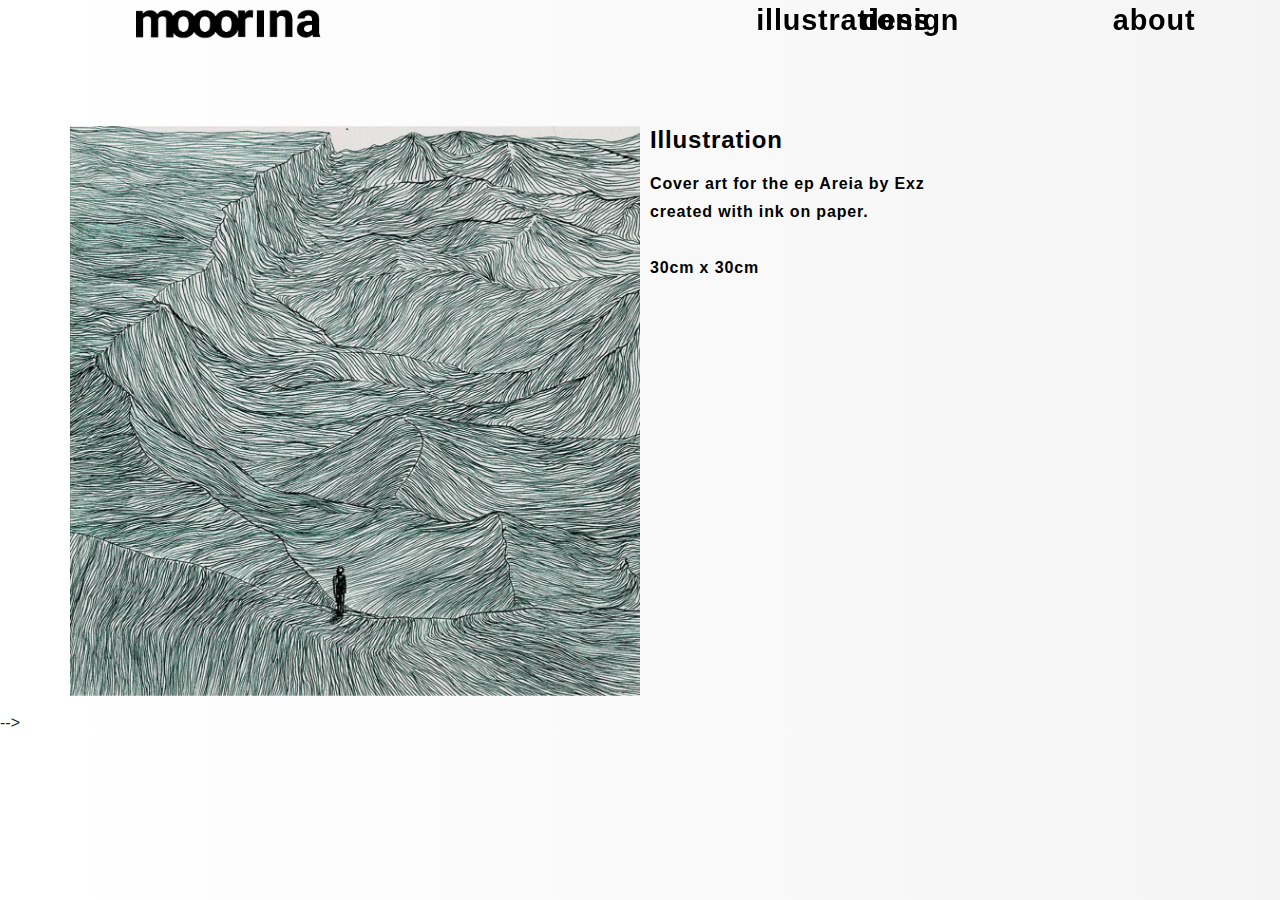
==== areia.html @ d32d3dcf "Add files via upload" ====
<!DOCTYPE html>
<html lang="en">
<head>
    <meta charset="utf-8">
    <meta name="viewport" content="width=device-width, initial-scale=1, shrink-to-fit=no">
    
    <!-- SEO Meta Tags -->
    <meta name="description" content="mooorina">
    <meta name="author" content="moorina">

    <!-- OG Meta Tags to improve the way the post looks when you share the page on LinkedIn, Facebook, Google+ -->
	<meta property="og:site_name" content="" /> <!-- website name -->
	<meta property="og:site" content="" /> <!-- website link -->
	<meta property="og:title" content=""/> <!-- title shown in the actual shared post -->
	<meta property="og:description" content="" /> <!-- description shown in the actual shared post -->
	<meta property="og:image" content="" /> <!-- image link, make sure it's jpg -->
	<meta property="og:url" content="" /> <!-- where do you want your post to link to -->
	<meta property="og:type" content="article" />

    <!-- Website Title -->
    <title>Aria - Business HTML Landing Page Template</title>
    
    <!-- Styles -->
    <link href="https://fonts.googleapis.com/css?family=Montserrat:500,700&display=swap&subset=latin-ext" rel="stylesheet">
    <link href="https://fonts.googleapis.com/css?family=Open+Sans:400,400i,600&display=swap&subset=latin-ext" rel="stylesheet">
    <link href="css/bootstrap.css" rel="stylesheet">
    <link href="css/fontawesome-all.css" rel="stylesheet">
    <link href="css/swiper.css" rel="stylesheet">
	<link href="css/magnific-popup.css" rel="stylesheet">
	<link href="css/styles.css" rel="stylesheet">
    <link rel="stylesheet" id="style-css" href="css/style.css" type="text/css" media="all">

	
	<!-- Favicon  -->
    <link rel="icon" href="images/favicon.png">
</head>
<body data-spy="scroll" data-target=".menuglue">
    
    

    
    <!-- Navbar -->
    
                    <div class=" menu0  topo" >
                    <a href="index.html">
                    <img class="textstyle animate logo logotitulo  " href="index.html" style="margin-top: -10px" src="img/logo.png" style="opacity: 1;">
                    </a>
                    </div>

                    <div class=" menu1  topo">
                    <a class="textstyle animate titulo2 page-scroll" href="index.html#inst">illustrations</a>
                    </div>
                        
                    <div class=" menu2 topo">
                    <a class="textstyle animate titulo2 page-scroll" href="index.html#illustrations">design</a>
                    </div>
            
                    <div class=" menu3 topo">
                    <a class="textstyle animate titulo2 page-scroll" 
                    href="#design">about</a>
                    </div>

    
    
    <!--  <header id="header" class="header">
        
        <div class="header-content" >
            <div class="container about">
                <div class="col-lg-6">
                        <br>
                    </div> 
                    <div class="col-lg-6">
                    <img class="mainlogo" href="body" src="img/mooorinagifop2.gif">    
                        
                    </div> 
            </div> 
        </div>
    </header> 
   end of header -->


    <!-- Intro -->
<div id="inst" class="">
                <div class="row">
                    <div class="col-lg-8">
                        <p class="textstyle titulo">
                                <br> 
                        </p>
                        <p class="textstyle  sub">
                                
                                
                        </p>
                    </div> <!-- end of row -->
                </div> <!-- end of col -->
</div> 
 
<div id="fabrik" class="container">
    <div class="row"> 
        
    
 <div class="col-md-6 col-lg-6 itens installation">
    <div class=" textstyle">    
        <a href="areia.html">
        <img src="./img/areia.jpg" class="img-responsive">   
        </a>		    	
	    
        
    </div>
     
</div>
                

    <div class="col-md-6 col-lg-6 itens design " >
     <p class="textstyle titulo sub">
              Illustration<br> <p class="textstyle titulo sub dsc"> Cover art for the ep Areia by <a href="https://soundcloud.com/e_xz">Exz</a> created with ink on paper.<br><br>30cm x 30cm  
     </p></p>
        
</div>
      


    </div>
    
</div> 
    







    


 

    

    
 
<!-- 
 <div id="design" class="container">
                <div class="row">
                    <div class="col-lg-8">
                        <p class="textstyle titulo">
                                <br><br><br>Design<br><br><br>
                        </p>
                        <p class="textstyle  sub">
                                <br><br><br><br><br><br>commercial art
                                <br><br><br>
                        </p>
                    </div> <!-- end of row -->
                </div> <!-- end of col -->
</div>     -->


  
    
    	
    <!-- Scripts -->
    <script src="js/jquery.min.js"></script> <!-- jQuery for Bootstrap's JavaScript plugins -->
    <script src="js/popper.min.js"></script> <!-- Popper tooltip library for Bootstrap -->
    <script src="js/bootstrap.min.js"></script> <!-- Bootstrap framework -->
    <script src="js/jquery.easing.min.js"></script> <!-- jQuery Easing for smooth scrolling between anchors -->
    <script src="js/swiper.min.js"></script> <!-- Swiper for image and text sliders -->
    <script src="js/jquery.magnific-popup.js"></script> <!-- Magnific Popup for lightboxes -->
    <script src="js/morphext.min.js"></script> <!-- Morphtext rotating text in the header -->
    <script src="js/isotope.pkgd.min.js"></script> <!-- Isotope for filter -->
    <script src="js/validator.min.js"></script> <!-- Validator.js - Bootstrap plugin that validates forms -->
    <script src="js/portfolioscript.js"></script>
    <script src="js/scripts.js"></script> <!-- Custom scripts -->
</body>
</html>
---- css/style.css ----
.mediacontent {
    width:30%;
    height: 30%;
    max-width: 30%; 
    margin-left: 35%; 
    padding-bottom: 2em;
}

.conteudoimagens {
    display: flex;
    -ms-flex-wrap: wrap;
    flex-wrap: wrap;    
}

.killmouse{pointer-events:none;}

.conteudo {
    width:90%;
    margin-left: 0%;
}
.bio{
    
    
    text-align: right;
    font-weight: 500;
    line-height: 28px;
    letter-spacing: 0.85px;
    font-family: 'arial';
    font-size: 16px;
    padding-bottom: 0em;
    color: black;
    box-sizing: border-box;
    max-width: 100%; 
    margin-bottom: 0px;
    
    
    
}

.soundcloud {
    height: 300px;
}

.vimeo {
    
    margin-left: 0%;
    width: 100%; 
    border: none; 
    padding-bottom: 1em;
    max-width: 100%;
    
    
}

.textstyle{
    text-align: left;
    font-weight: bold;
    line-height: 28px;
    letter-spacing: 0.85px;
    font-family: 'arial';
    font-size: 1.5rem;
    color: black;
    max-width: 100%; 
   }
.desc{
        font-size: 1.2rem;

    
}

.container{margin-bottom: 1%; background-color: transparent;}
.pd{padding-right: 1px;
padding-left: 1px;
padding-top: 0px;
padding-bottom: 1px;}

.titulo {
float: left;
max-width: 20%;
margin-left:30%;        
/*overflow:hidden;*/
padding-top:10%;
padding-bottom: 0em;
font-size:3em;
}
.sub{
  float:none;
  text-align: left;
    font-size:1.5em; 
    max-width: 50%;
    margin-left:10px ;  
    padding:0px;
}
.dsc{font-size: 1em;}
.titulo1 {
/*overflow:hidden;*/
padding-top:5%;
padding-bottom: 1em;
font-size:2em;
}
.titulo2 {
float: left;
max-width: 20%;
margin-left:30%;        
/*overflow:hidden;*/
padding-top:0%;
padding-bottom: 1em;
font-size:1.8em;
}



.footer{
    text-align:center ;
    padding-bottom: 1em;
    padding-top:1em;
    position: fixed;   
    width:100%;
    bottom:0;
    background-color: transparent;
overflow: hidden;
    

}
.txtcor {animation: txtcor 30s infinite;}


.logotitulo {
    
    font-size:3em;
}
.logo  {
    
    width: 20%;
    margin-top: 0px;
    }


a:link{
    text-decoration: none;   
}

body {
background: linear-gradient(90deg, rgba(255,255,255,1) 0%, rgba(244,244,244,1) 100%); margin-bottom: 0%;
    }
#header{overflow: hidden;}

a{color:inherit}

.background {
background-color: black;
animation: colors 30s infinite;
}

.nav-item{padding-left: 1em;}



@keyframes colors {
  0% {
    background-color: #009FFD; }
  25% {
    background-color: lightblue; }
  50% {
    background-color: mediumpurple; }
  75% {
    background-color: blueviolet; }
  100% {
    background-color: #009FFD; } }
@keyframes txtcor {
  0% {
    color: #009FFD; }
  25% {
    color: lightblue; }
  50% {
    color: mediumpurple; }
  75% {
    color: blueviolet; }
  100% {
    color: #009FFD; } }

@keyframes colors2 {
  0% {
    background-color: #FFA400; }
  /*25% {
    background-color: orange; }
  50% {
    background-color: darkorange; }
  75% {
    background-color: orange; }*/
  100% {
    background-color: #FFA400; } }

.row{margin-left: 0px;
margin-right:0px;}
.itens {
  display: none;
    padding-right: 0px; 
    padding-left: 0px;
    padding-bottom: 2px;
}
.photos {
  display: none;
    padding: 0.5em; 
}

.show {
  display: block;
}

.container {
    padding-top: 0%;
    padding-right: 0%;
    padding-left:0%;

}
.releases {    background-color: darkred;
    
}

.categ {
    display: inline-block;
    font-size: 18px;
    z-index: 15;
    
    color: #009FFD;
    letter-spacing: 0.15em;
    position: relative;
    padding-left: 1%;    
}

.fadeout{
    font-size: 2em;
    transition: all 1.0s ease-in-out;
        margin-top: -10px;
    width: 20%;

}

.menuglue {
    position: fixed;
    top:0;
}

 .menu0, .menu1, .menu2, .menu3 {
    margin-top: 6%;
     z-index: 150;
         position: fixed;

}
.menu0{
    margin-left: 10%;
    transition: all 0.75s ease-in-out;
    opacity: 0;

}


.menu1 {
margin-left: 55%;    
    transition: all 0.75s ease-in-out;

}
.menu2 {
    margin-left: 65%;
    
    
    transition: all 1s ease-in-out;

}
.menu3 {
    margin-left: 85%;
    
    
    transition: all 1.25s ease-in-out;
}

.topo {
    margin-top: 0.375rem;
    opacity: 1;
top:0;
}
.end{padding-bottom:15%;}

.about {padding-top: 10%;
padding-bottom: 20%;
letter-spacing: 10em;
transition: all 0.25s ease-in-out;background-color: white;}
.abouttxt:hover{letter-spacing: .1em;max-width: 50%;}

.abouttxt{letter-spacing: 1em;font-size: 2em;transition: all 0.25s ease-in-out;}

.animate { 
    transition: all 0.25s ease-in-out;

}


.mainlogo{
width: 100%;
}


.animate:hover {
    color: purple;
    letter-spacing: 0.1em;
}

.animate.active {
  color: red;
}

.nomedoitem {
    margin-top: 1%;  
}

.tipodeitem{
    
    font-size: 13px;
    color: black;
}

img {
    padding-bottom:0px;
    max-width: 100%;
    height: auto;
    
}

#header {
    background-size: cover;
    display: block;}

.header-content{
    padding-top: 8%;
    padding-bottom:0%;
}

.dentro{
    width: 100%;
    background-color: white;
height:100%;}


img.dentro{width:100%;}


.descricao {
  position: absolute;
  top: 0;
  bottom: 0;
  left: 0;
  right: 0;
    animation: colors 30s infinite;
  color: darkslategray;
  visibility: hidden;
font-weight: bold;
  height:100%;
  text-align: left;
  max-width: 100%; 
  font-size: 13px;
  width:100%;
    padding-top: 3%;
    padding-left: 3%;
line-height: 1.9em;
    text-justify: auto;

  /* transition effect. not necessary */
  transition: opacity .1s ;
}

.textstyle:hover .descricao {
  visibility: visible;
}

.illustrations{
    background-color: black;
    position:absolute;top:0;margin-left:100vw;overflow: hidden;width:100vw;}
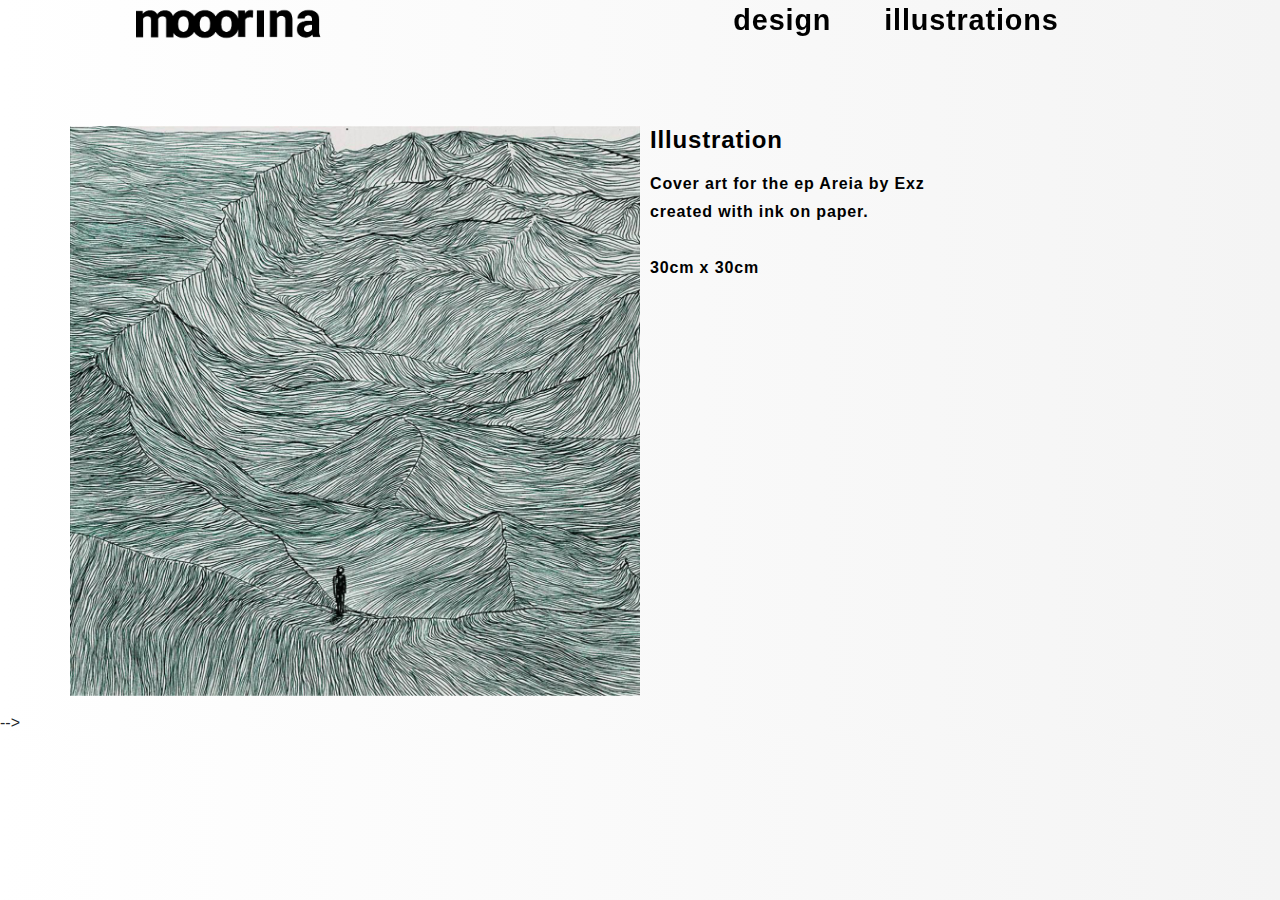
==== commit a460f3d8: "Add files via upload" ====
--- a/areia.html
+++ b/areia.html
@@ -39,7 +39,7 @@
     
 
     
-    <!-- Navbar -->
+  <!-- Navbar -->
     
                     <div class=" menu0  topo" >
                     <a href="index.html">
@@ -47,20 +47,16 @@
                     </a>
                     </div>
 
-                    <div class=" menu1  topo">
+                    <div class=" menu2  topo">
                     <a class="textstyle animate titulo2 page-scroll" href="index.html#inst">illustrations</a>
                     </div>
                         
-                    <div class=" menu2 topo">
+                    <div class=" menu1 topo">
                     <a class="textstyle animate titulo2 page-scroll" href="index.html#illustrations">design</a>
                     </div>
             
-                    <div class=" menu3 topo">
-                    <a class="textstyle animate titulo2 page-scroll" 
-                    href="#design">about</a>
-                    </div>
+                    
 
-    
     
     <!--  <header id="header" class="header">
         
